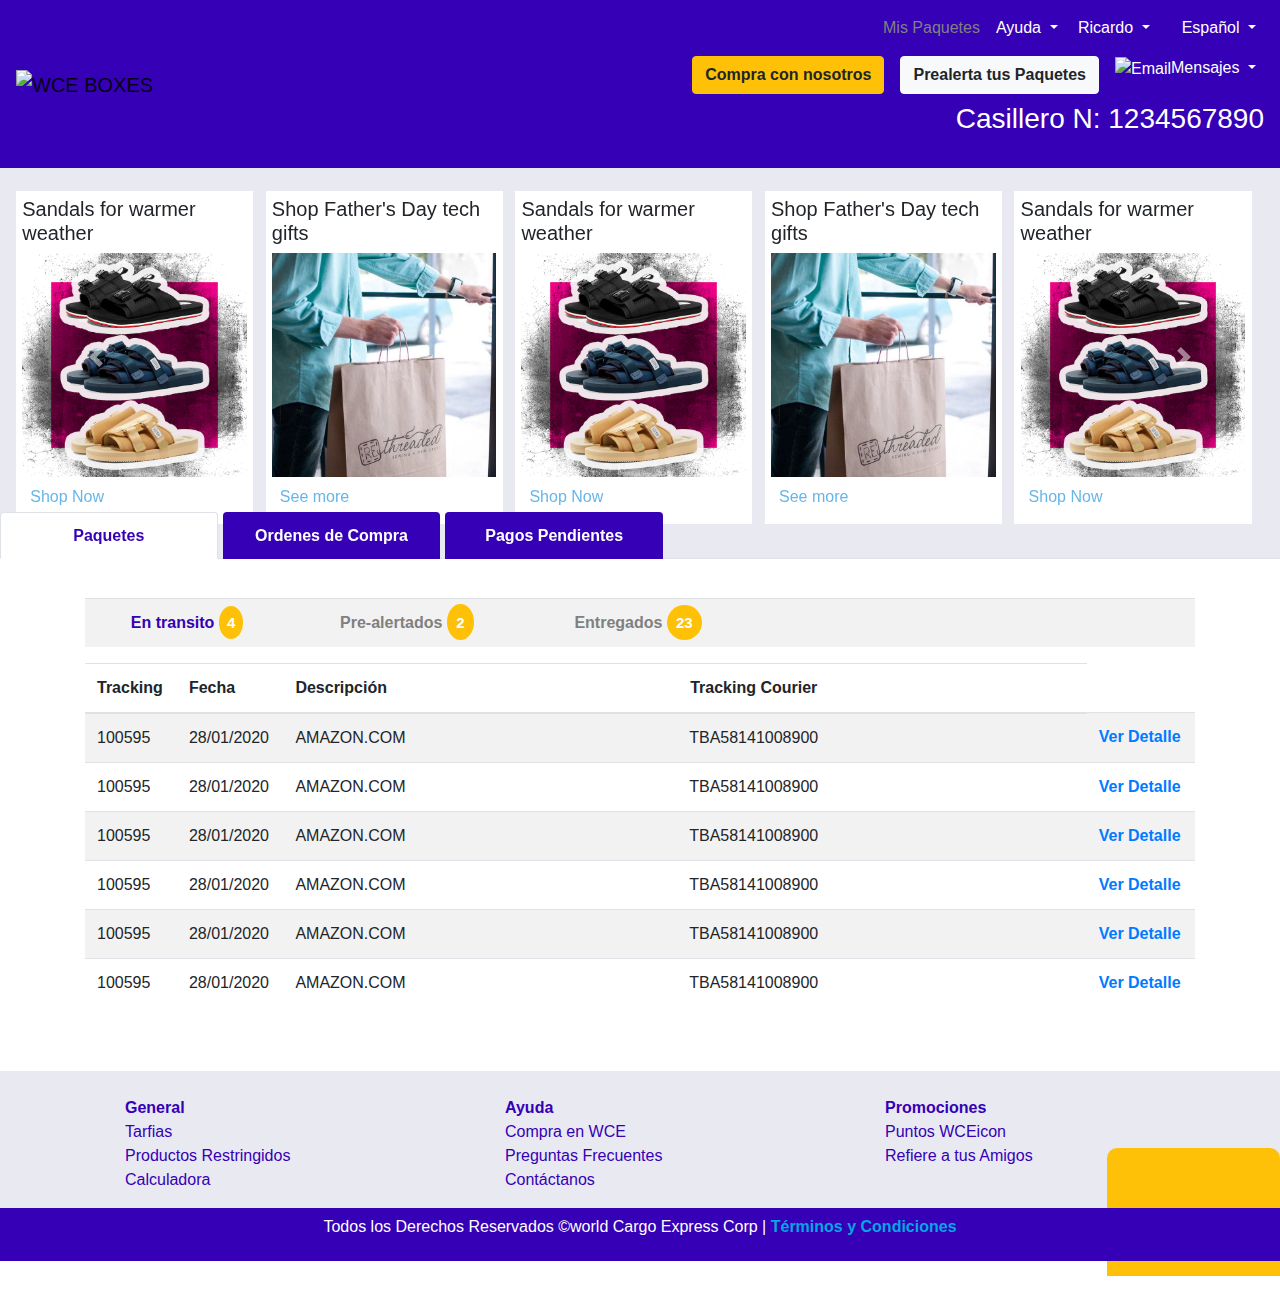
==== index.html @ 46591562 "Primera subida de todos los archivos" ====
<!DOCTYPE html>
<html lang="en" dir="ltr">
  <head>
    <meta charset="utf-8">
    <meta name="viewport" content="width=devce.width, inital-scale=1.0">
    <meta http-equiv="X-UA-Compatible" content="ie=edge">
    <title>WCE BOXES</title>

    <link rel="stylesheet" href="css/master.css">

	<link rel="icon" type="image/png" href="img/favicon.png"/>
    <!-- Boostrap CSS -->
    <link rel="stylesheet" href="https://stackpath.bootstrapcdn.com/bootstrap/4.5.2/css/bootstrap.min.css" integrity="sha384-JcKb8q3iqJ61gNV9KGb8thSsNjpSL0n8PARn9HuZOnIxN0hoP+VmmDGMN5t9UJ0Z" crossorigin="anonymous">
  </head>
  <body>
    <div class="header">
      <nav class="navbar navbar-expand-lg navbar-light">
  <a class="navbar-brand" href="/">
    <img src="img/logo.png" alt="WCE BOXES" style="width:50%">
  </a>
 <button class="navbar-toggler btn-warning ml-auto" style="background:white;margin-top:-60px;" type="button" data-toggle="collapse" data-target="#navbarSupportedContent" aria-controls="navbarSupportedContent" aria-expanded="false" aria-label="Toggle navigation">
    <span class="navbar-toggler-icon"></span>
  </button>

  <div class="collapse navbar-collapse" id="navbarSupportedContent">
  <ul  class="ml-auto" style="list-style-type:none;">
    <li class="nav-item">
      <ul class="navbar-nav" style="float:right;">
        <li class="nav-item">
          <a class="nav-link disabled" style="color:gray;" href="#">
            Mis Paquetes
          </a>
        </li>
        <li class="nav-item dropdown">
          <a style="color:white" class="nav-link dropdown-toggle" href="#" id="navbarDropdown" role="button" data-toggle="dropdown" aria-haspopup="true" aria-expanded="false">
            Ayuda
          </a>
          <div class="dropdown-menu" aria-labelledby="navbarDropdown">
            <a class="dropdown-item" href="#">#</a>
          </div>
        </li>
        <li class="nav-item dropdown">
          <a style="color:white" class="nav-link dropdown-toggle" href="#" id="navbarDropdown" role="button" data-toggle="dropdown" aria-haspopup="true" aria-expanded="false">
            <img src="img/iconProfile.png" class="iconProfile" alt="">  Ricardo
          </a>
          <div class="dropdown-menu" aria-labelledby="navbarDropdown">
            <a class="dropdown-item" href="#">#</a>
          </div>
        </li>
        <li class="nav-item">
          <a class="nav-link disabled" style="color:gray;" href="#">
            <img src="img/iconCompra.png" class="iconProfile" alt="">
          </a>
        </li>
        <li class="nav-item dropdown">
          <a style="color:white" class="nav-link dropdown-toggle" href="#" id="navbarDropdown" role="button" data-toggle="dropdown" aria-haspopup="true" aria-expanded="false">
              Español
          </a>
          <div class="dropdown-menu" aria-labelledby="navbarDropdown">
            <a class="dropdown-item" href="#">#</a>
          </div>
        </li>
      </ul>
    </li>
    <li class="nav-item">
      <ul class="navbar-nav" style="float:right;">
        <li class="nav-item">
          <a class="nav-link" href="#">
            <button class="btn btn-warning btnCompra font-weight-bold" type="button" name="button">
              Compra con nosotros
            </button>
          </a>
        </li>
        <li class="nav-item">
          <a class="nav-link" href="#">
            <button class="btn btn-light btnCompra font-weight-bold" type="button" name="button">
              Prealerta tus Paquetes
            </button>
          </a>
        </li>
        <li class="nav-item dropdown">
          <a style="color:white" class="nav-link dropdown-toggle" href="#" id="navbarDropdown" role="button" data-toggle="dropdown" aria-haspopup="true" aria-expanded="false">
            <img src="img/email.png" alt="Email">Mensajes
          </a>
          <div class="dropdown-menu" aria-labelledby="navbarDropdown">
            <a class="dropdown-item" href="#">#</a>

          </div>
        </li>
      </ul>
    </li>
    <li>
      <ul class="navbar-nav" style="float:right;color:white;">
        <li>
          <h3> Casillero N: 1234567890
          </h3>
        </li>
      </ul>

    </li>
  </ul> 
  
  </div>

</nav>
    </div>
	<div>
	
		<div style="background-color:#e9e9f1;margin-bottom:15px;padding-top:15px;">
		<div id="carouselExampleControls" class="carousel slide" data-ride="carousel">
		  <div class="carousel-inner">
			<div class="carousel-item active">
			  <nav class="navbar navbar-expand-lg navbar-light"> 

 
				  <ul class="navbar-nav cardType">
					<li class="nav-item">
						<h5>Sandals for warmer weather</h5>
						<img src="img/store/sandals.png">
					  <a class="nav-link" style="color:#67b6e7;" href="#">
						Shop Now
					  </a>
					<li class="nav-item">
						<h5>Shop Father's Day tech gifts</h5>
						<img src="img/store/fathers.png">
					  <a class="nav-link" style="color:#67b6e7;" href="#">
						See more
					  </a>
					<li class="nav-item">
						<h5>Sandals for warmer weather</h5>
						<img src="img/store/sandals.png">
					  <a class="nav-link" style="color:#67b6e7;" href="#">
						Shop Now
					  </a>
					<li class="nav-item">
						<h5>Shop Father's Day tech gifts</h5>
						<img src="img/store/fathers.png">
					  <a class="nav-link" style="color:#67b6e7;" href="#">
						See more
					  </a>
					<li class="nav-item">
						<h5>Sandals for warmer weather</h5>
						<img src="img/store/sandals.png">
					  <a class="nav-link" style="color:#67b6e7;" href="#">
						Shop Now
					  </a>
					</li> 
				  </ul> 

			</nav>
			</div>
			<div class="carousel-item">
			  <nav class="navbar navbar-expand-lg navbar-light"> 

 
				  <ul class="navbar-nav cardType">
					<li class="nav-item">
						<h5>Sandals for warmer weather</h5>
						<img src="img/store/sandals.png">
					  <a class="nav-link" style="color:#67b6e7;" href="#">
						Shop Now
					  </a>
					<li class="nav-item">
						<h5>Shop Father's Day tech gifts</h5>
						<img src="img/store/fathers.png">
					  <a class="nav-link" style="color:#67b6e7;" href="#">
						See more
					  </a>
					<li class="nav-item">
						<h5>Sandals for warmer weather</h5>
						<img src="img/store/sandals.png">
					  <a class="nav-link" style="color:#67b6e7;" href="#">
						Shop Now
					  </a>
					<li class="nav-item">
						<h5>Shop Father's Day tech gifts</h5>
						<img src="img/store/fathers.png">
					  <a class="nav-link" style="color:#67b6e7;" href="#">
						See more
					  </a>
					<li class="nav-item">
						<h5>Sandals for warmer weather</h5>
						<img src="img/store/sandals.png">
					  <a class="nav-link" style="color:#67b6e7;" href="#">
						Shop Now
					  </a>
					</li> 
				  </ul> 

			</nav>
			</div>
			<div class="carousel-item">
			  <nav class="navbar navbar-expand-lg navbar-light"> 

 
				  <ul class="navbar-nav cardType">
					<li class="nav-item">
						<h5>Sandals for warmer weather</h5>
						<img src="img/store/sandals.png">
					  <a class="nav-link" style="color:#67b6e7;" href="#">
						Shop Now
					  </a>
					<li class="nav-item">
						<h5>Shop Father's Day tech gifts</h5>
						<img src="img/store/fathers.png">
					  <a class="nav-link" style="color:#67b6e7;" href="#">
						See more
					  </a>
					<li class="nav-item">
						<h5>Sandals for warmer weather</h5>
						<img src="img/store/sandals.png">
					  <a class="nav-link" style="color:#67b6e7;" href="#">
						Shop Now
					  </a>
					<li class="nav-item">
						<h5>Shop Father's Day tech gifts</h5>
						<img src="img/store/fathers.png">
					  <a class="nav-link" style="color:#67b6e7;" href="#">
						See more
					  </a>
					<li class="nav-item">
						<h5>Sandals for warmer weather</h5>
						<img src="img/store/sandals.png">
					  <a class="nav-link" style="color:#67b6e7;" href="#">
						Shop Now
					  </a>
					</li> 
				  </ul> 

			</nav>
			</div>
		  </div>
		  <a class="carousel-control-prev" href="#carouselExampleControls" role="button" data-slide="prev">
			<span class="carousel-control-prev-icon" aria-hidden="true"></span>
			<span class="sr-only">Previous</span>
		  </a>
		  <a class="carousel-control-next" href="#carouselExampleControls" role="button" data-slide="next">
			<span class="carousel-control-next-icon" aria-hidden="true"></span>
			<span class="sr-only">Next</span>
		  </a>
		</div>
		<ul class="nav nav-tabs font-weight-bold panelList" style="margin-bottom:3%;margin-top:-20px;">
		  <li class="nav-item">
			<a class="nav-link active" style="color: rgb(53, 0, 182);" href="#">Paquetes</a>
		  </li>
		  <li class="nav-item">
			<a class="nav-link" href="#">Ordenes de Compra</a>
		  </li>
		  <li class="nav-item">
			<a class="nav-link" href="#">Pagos Pendientes</a>
		  </li> 
		</ul>
		</div>
		
		
		<center>
		<div class="container">
			<table class="table table-striped tableTransac">
				<tr>
				  <td class="circleButton font-weight-bold" style="color:rgb(53, 0, 182)">En transito <span class="btn-warning">4</span></td>
				  <td class="circleButton font-weight-bold" style="color:gray">Pre-alertados <span class="btn-warning">2</span></td>
				  <td class="circleButton font-weight-bold" style="color:gray">Entregados <span class="btn-warning">23</span></td>
				  <td scope="col" class="tableBig2" style="width:40%;"></td>
				</tr> 
			</table>
			<div class="table-responsive-sm">
				<table class="table table-striped borderless">
				  <thead>
					<tr>
					  <th scope="col">Tracking</th>
					  <th scope="col">Fecha</th>
					  <th scope="col">Descripción</th>
					  <th scope="col" class="tdBig">Tracking Courier</th>
					</tr>
				  </thead>
				  <tbody>
					<tr>
					  <td>100595</td>
					  <td>28/01/2020</td>
					  <td>AMAZON.COM</td>
					  <td class="tdBig">TBA58141008900</td>
					  <td><a href="#" class="font-weight-bold"> Ver Detalle</a></td>
					</tr> 
					<tr>
					  <td>100595</td>
					  <td>28/01/2020</td>
					  <td>AMAZON.COM</td>
					  <td class="tdBig">TBA58141008900</td>
					  <td><a href="#" class="font-weight-bold"> Ver Detalle</a></td>
					</tr> 
					<tr>
					  <td>100595</td>
					  <td>28/01/2020</td>
					  <td>AMAZON.COM</td>
					  <td class="tdBig">TBA58141008900</td>
					  <td><a href="#" class="font-weight-bold"> Ver Detalle</a></td>
					</tr> 
					<tr>
					  <td>100595</td>
					  <td>28/01/2020</td>
					  <td>AMAZON.COM</td>
					  <td class="tdBig">TBA58141008900</td>
					  <td><a href="#" class="font-weight-bold"> Ver Detalle</a></td>
					</tr> 
					<tr>
					  <td>100595</td>
					  <td>28/01/2020</td>
					  <td>AMAZON.COM</td>
					  <td class="tdBig">TBA58141008900</td>
					  <td><a href="#" class="font-weight-bold"> Ver Detalle</a></td>
					</tr> 
					<tr>
					  <td>100595</td>
					  <td>28/01/2020</td>
					  <td>AMAZON.COM</td>
					  <td class="tdBig">TBA58141008900</td>
					  <td><a href="#" class="font-weight-bold"> Ver Detalle</a></td>
					</tr> 
				  </tbody>
				</table
			</div>
		</div>
		</center>
	</div>
	<div style="background-color:#e9e9f1;padding-top:2%;margin-top:5%;">
	<div class="container">
		<div class="row">
			<div class="col-sm">
				<ul class="beforeFooter">
					<li class="font-weight-bold">General</li>
					<li><a href="#">Tarfias</a></li>
					<li><a href="#">Productos Restringidos</a></li>
					<li><a href="#">Calculadora</a></li>
				</ul>
			</div>
			<div class="col-sm">
				<ul class="beforeFooter">
					<li class="font-weight-bold">Ayuda</li>
					<li><a href="#">Compra en WCE</a></li>
					<li><a href="#">Preguntas Frecuentes</a></li>
					<li><a href="#">Contáctanos</a></li>
				</ul>
			</div>
			<div class="col-sm">
				<ul class="beforeFooter">
					<li class="font-weight-bold">Promociones</li>
					<li><a href="#">Puntos WCEicon</a></li>
					<li><a href="#">Refiere a tus Amigos</a></li>
				</ul>
			</div>
		</div>
	</div>
	</div>
	<footer>
		<div class="btn-warning font-weight-bold chatBtn" type="button" name="button">
		  <img src="img/chat.png" class="iconChat" alt="">Chat
		</div>
		
		<div class="textFooter">
			<p>Todos los Derechos Reservados ©world Cargo Express Corp | <a href="#">Términos y Condiciones</a> </p>
		</div>
	
	</footer>
    <!-- Boostrap JavaScript -->
    <script src="https://code.jquery.com/jquery-3.5.1.slim.min.js" integrity="sha384-DfXdz2htPH0lsSSs5nCTpuj/zy4C+OGpamoFVy38MVBnE+IbbVYUew+OrCXaRkfj" crossorigin="anonymous"></script>
    <script src="https://cdn.jsdelivr.net/npm/popper.js@1.16.1/dist/umd/popper.min.js" integrity="sha384-9/reFTGAW83EW2RDu2S0VKaIzap3H66lZH81PoYlFhbGU+6BZp6G7niu735Sk7lN" crossorigin="anonymous"></script>
    <script src="https://stackpath.bootstrapcdn.com/bootstrap/4.5.2/js/bootstrap.min.js" integrity="sha384-B4gt1jrGC7Jh4AgTPSdUtOBvfO8shuf57BaghqFfPlYxofvL8/KUEfYiJOMMV+rV" crossorigin="anonymous"></script>
  </body>
</html>
---- css/master.css ----
.header{
  background: rgb(53, 0, 182);
}
.header .navbar{
  background: rgb(53, 0, 182);
}
.btnCompra{
  color: rgb(53, 0, 182);
  font-weight: bold;
}
.iconProfile{
  width: 20px;
  margin-top: -5px;
} 
.cardType li{
	background:white;
	padding:0.5%;
	margin-right:1%;
}
.cardType li img{
	width:100%;
}
.cardType .linkColor{
	color:blue;
}
.panelList{
	background:transparent;
	position: relative;
	z-index:1;
}
.panelList li{
margin-right:0.4%;
width:17%;
text-align:center; 
}
.panelList li a{
	color:white;
	padding-top:5%;
	padding-bottom:5%;
	background: rgb(53, 0, 182);
} 

.BodyContent{
	width:90%;
}
.circleButton span {
  width: 30px;
  height: 30px;
  text-align: center;
  padding: 4.5%;
  font-size: 15px;
  line-height: 1.428571429;
  border-radius: 50%;
  color:white;
  font-weight:bold; 
}
.headerTransito{
	background:#f2f2f2;
}
.tdBig{
	width:60%;
	text-align:center;
}
.borderless td, .borderless th {
    border: none;
}
.tableTransac tr td{
	text-align:center;
}
.beforeFooter{
	list-style-type:none;
	text-align:left;
}
.beforeFooter li{
	color:rgb(53, 0, 182)
}
.beforeFooter li a{
	color:rgb(53, 0, 182)
}
.textFooter{
	background:rgb(53, 0, 182);
	text-align:center;
	color:white;
	padding:0.5%;
	position:absolute;
	width:100%;
}
.textFooter a{
	color:#02a7e4;
	font-weight:bold;
}

.chatBtn{
	float:right;
	font-size:2em;
	position:relative;
	top:-60px;
	padding-left:4%;
	padding-right:4%;
	padding-top:0.5%;
	padding-bottom:2%;
	border-radius:10px 10px 0% 0%;
	color:#3500b6;
	margin-bottom:-20px;
	
}
.iconChat{
	width:30%;
	margin-right:7%;
}
.chatBtn2{
	float:right;
	top:-93px;
	font-size:2em;
	position:relative;
	padding-left:4%;
	padding-right:4%;
	padding-top:0.5%;
	padding-bottom:0.5%;
	border-radius:10px 10px 0% 0%;
	color:#3500b6;
	
}
.formBackground input{
	
	
	color:rgb(53, 0, 182);
	background:#e9e9f1;
}
.formBackground select{
	background:#e9e9f1;
	color:rgb(53, 0, 182);
}
.totalAproximado{
	border: 1px solid #e9e9f1;
	padding-bottom:3%;
}
.totalAproximado .cabecera{
	text-align:center;
	background:#e9e9f1;
	margin-bottom:3%;
}
.totalAproximado .cabecera span{
	font-weight:bold;
	font-size:2em;
}
.totalAproximado ul{
	list-style:none;
}
.totalAproximado ul li h3{
	padding-bottom:5%;
}
.totalAproximado .spaceList li{
	padding-top:3%;
}
.btnComprar{
	text-align:center;
	margin-top:3%;
	margin-bottom:-3%;
}
.btnComprar button{
	font-weight:bold;
	padding-left:15%;
	padding-right:15%;
	font-size:2em;
	color:#3500b6;
} 
#inputDetalle{
	background: url(../img/detalle.png) no-repeat scroll 1px 1px;
	padding-left:110px;
	background-color:#e9e9f1;
}
.formBackground #inputSearch{ 
	background: url(../img/search.png) no-repeat scroll 5px -8px;
	background-color:#3500b6;
	color:white;
	font-weight:bold;
	font-size:1.2em;
	padding-left:8%;
	height:50px;
}
@media only screen and (max-width: 990px) {
		
	.chatBtn2{
		float:right;
		top:-63px;
		font-size:2em;
		position:relative;
		padding-left:4%;
		padding-right:4%;
		padding-top:0.5%;
		padding-bottom:0.5%;
		border-radius:10px 10px 0% 0%;
		color:#3500b6;
		
	}
    .tableBig2 {
        display: none;
    }
	.panelList li{
	margin-right:0.4%;
	width:32.5%;
	text-align:center;
	
	}
	
.panelList li a{
	color:white;
	height:50px;
	padding-top:0%;
	padding-bottom:0%;
	background: rgb(53, 0, 182);
} 
	
}
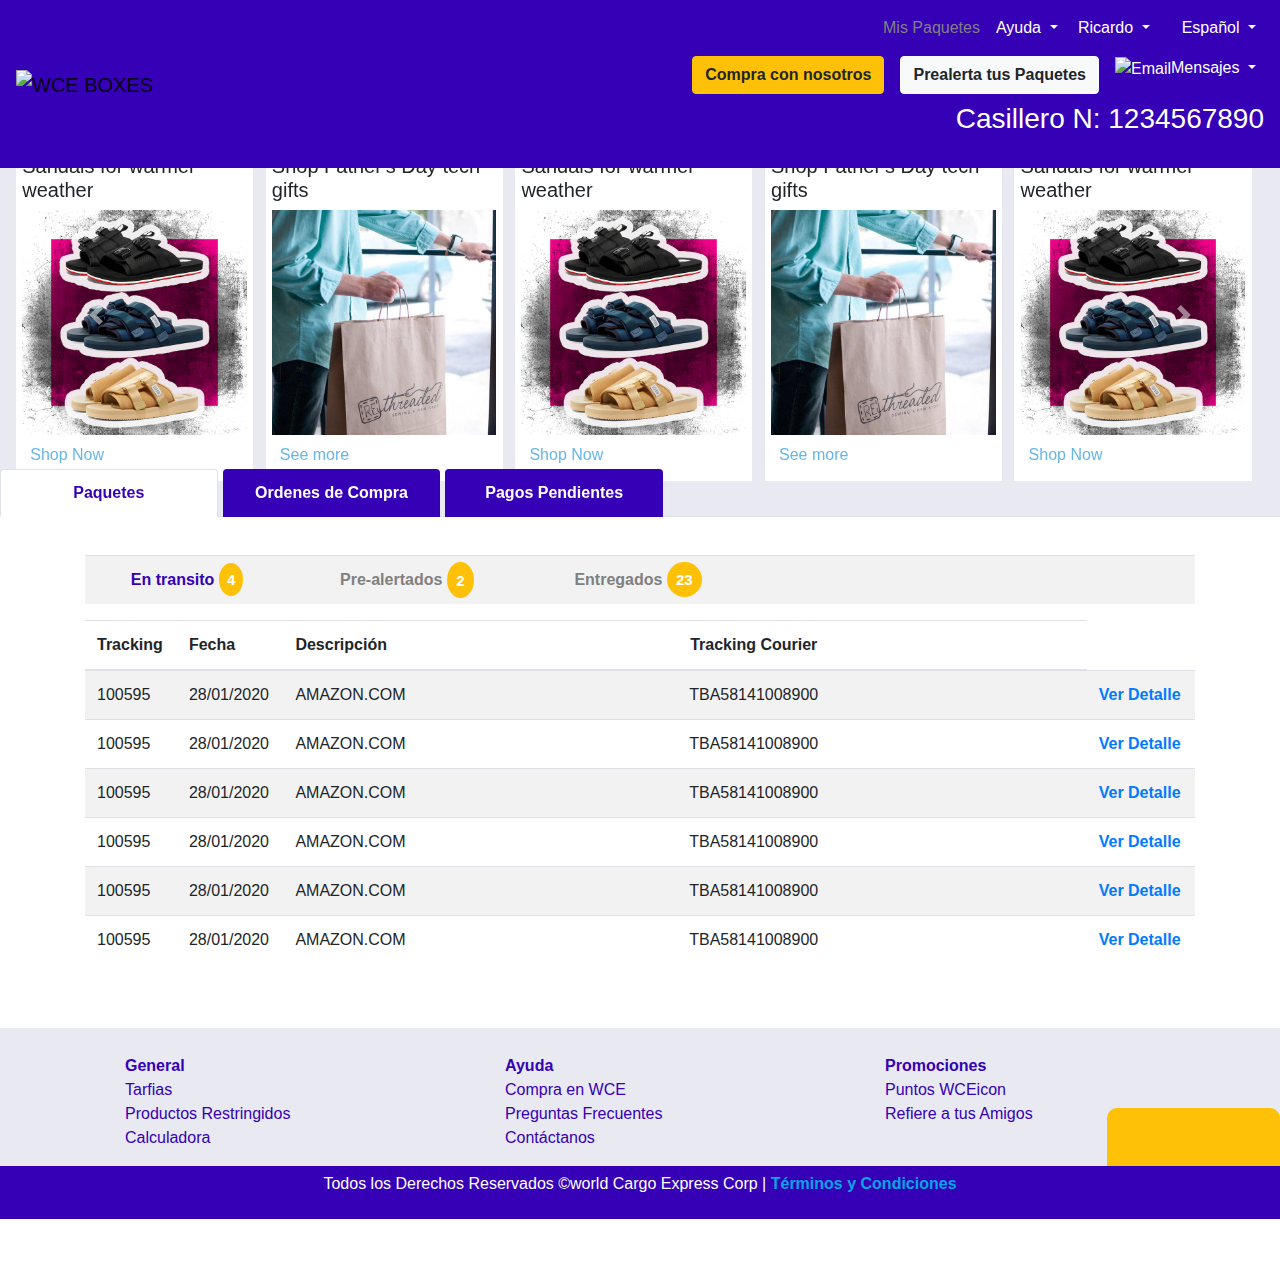
==== commit a79d57ad: "Tercera subida" ====
--- a/index.html
+++ b/index.html
@@ -4,7 +4,18 @@
     <meta charset="utf-8">
     <meta name="viewport" content="width=devce.width, inital-scale=1.0">
     <meta http-equiv="X-UA-Compatible" content="ie=edge">
+
     <title>WCE BOXES</title>
+    <meta property="og:title" content="WCE BOXES">
+    <meta property="og:type" content="Website">
+    <meta property="og:url" content="">
+    <meta property="og:image" content="">
+    <meta property="og:description" content="WCE BOXES">
+
+og:type
+og:url
+og:image
+og:description
 
     <link rel="stylesheet" href="css/master.css">
 
@@ -98,21 +109,21 @@
       </ul>
 
     </li>
-  </ul> 
-  
+  </ul>
+
   </div>
 
 </nav>
     </div>
 	<div>
-	
-		<div style="background-color:#e9e9f1;margin-bottom:15px;padding-top:15px;">
+
+		<div style="background-color:#e9e9f1;margin-bottom:15px;padding-top:15px;margin-top:7.9%;">
 		<div id="carouselExampleControls" class="carousel slide" data-ride="carousel">
 		  <div class="carousel-inner">
 			<div class="carousel-item active">
-			  <nav class="navbar navbar-expand-lg navbar-light"> 
-
- 
+			  <nav class="navbar navbar-expand-lg navbar-light">
+
+
 				  <ul class="navbar-nav cardType">
 					<li class="nav-item">
 						<h5>Sandals for warmer weather</h5>
@@ -144,15 +155,15 @@
 					  <a class="nav-link" style="color:#67b6e7;" href="#">
 						Shop Now
 					  </a>
-					</li> 
-				  </ul> 
+					</li>
+				  </ul>
 
 			</nav>
 			</div>
 			<div class="carousel-item">
-			  <nav class="navbar navbar-expand-lg navbar-light"> 
-
- 
+			  <nav class="navbar navbar-expand-lg navbar-light">
+
+
 				  <ul class="navbar-nav cardType">
 					<li class="nav-item">
 						<h5>Sandals for warmer weather</h5>
@@ -184,15 +195,15 @@
 					  <a class="nav-link" style="color:#67b6e7;" href="#">
 						Shop Now
 					  </a>
-					</li> 
-				  </ul> 
+					</li>
+				  </ul>
 
 			</nav>
 			</div>
 			<div class="carousel-item">
-			  <nav class="navbar navbar-expand-lg navbar-light"> 
-
- 
+			  <nav class="navbar navbar-expand-lg navbar-light">
+
+
 				  <ul class="navbar-nav cardType">
 					<li class="nav-item">
 						<h5>Sandals for warmer weather</h5>
@@ -224,8 +235,8 @@
 					  <a class="nav-link" style="color:#67b6e7;" href="#">
 						Shop Now
 					  </a>
-					</li> 
-				  </ul> 
+					</li>
+				  </ul>
 
 			</nav>
 			</div>
@@ -248,11 +259,11 @@
 		  </li>
 		  <li class="nav-item">
 			<a class="nav-link" href="#">Pagos Pendientes</a>
-		  </li> 
+		  </li>
 		</ul>
 		</div>
-		
-		
+
+
 		<center>
 		<div class="container">
 			<table class="table table-striped tableTransac">
@@ -261,7 +272,7 @@
 				  <td class="circleButton font-weight-bold" style="color:gray">Pre-alertados <span class="btn-warning">2</span></td>
 				  <td class="circleButton font-weight-bold" style="color:gray">Entregados <span class="btn-warning">23</span></td>
 				  <td scope="col" class="tableBig2" style="width:40%;"></td>
-				</tr> 
+				</tr>
 			</table>
 			<div class="table-responsive-sm">
 				<table class="table table-striped borderless">
@@ -280,42 +291,42 @@
 					  <td>AMAZON.COM</td>
 					  <td class="tdBig">TBA58141008900</td>
 					  <td><a href="#" class="font-weight-bold"> Ver Detalle</a></td>
-					</tr> 
-					<tr>
-					  <td>100595</td>
-					  <td>28/01/2020</td>
-					  <td>AMAZON.COM</td>
-					  <td class="tdBig">TBA58141008900</td>
-					  <td><a href="#" class="font-weight-bold"> Ver Detalle</a></td>
-					</tr> 
-					<tr>
-					  <td>100595</td>
-					  <td>28/01/2020</td>
-					  <td>AMAZON.COM</td>
-					  <td class="tdBig">TBA58141008900</td>
-					  <td><a href="#" class="font-weight-bold"> Ver Detalle</a></td>
-					</tr> 
-					<tr>
-					  <td>100595</td>
-					  <td>28/01/2020</td>
-					  <td>AMAZON.COM</td>
-					  <td class="tdBig">TBA58141008900</td>
-					  <td><a href="#" class="font-weight-bold"> Ver Detalle</a></td>
-					</tr> 
-					<tr>
-					  <td>100595</td>
-					  <td>28/01/2020</td>
-					  <td>AMAZON.COM</td>
-					  <td class="tdBig">TBA58141008900</td>
-					  <td><a href="#" class="font-weight-bold"> Ver Detalle</a></td>
-					</tr> 
-					<tr>
-					  <td>100595</td>
-					  <td>28/01/2020</td>
-					  <td>AMAZON.COM</td>
-					  <td class="tdBig">TBA58141008900</td>
-					  <td><a href="#" class="font-weight-bold"> Ver Detalle</a></td>
-					</tr> 
+					</tr>
+					<tr>
+					  <td>100595</td>
+					  <td>28/01/2020</td>
+					  <td>AMAZON.COM</td>
+					  <td class="tdBig">TBA58141008900</td>
+					  <td><a href="#" class="font-weight-bold"> Ver Detalle</a></td>
+					</tr>
+					<tr>
+					  <td>100595</td>
+					  <td>28/01/2020</td>
+					  <td>AMAZON.COM</td>
+					  <td class="tdBig">TBA58141008900</td>
+					  <td><a href="#" class="font-weight-bold"> Ver Detalle</a></td>
+					</tr>
+					<tr>
+					  <td>100595</td>
+					  <td>28/01/2020</td>
+					  <td>AMAZON.COM</td>
+					  <td class="tdBig">TBA58141008900</td>
+					  <td><a href="#" class="font-weight-bold"> Ver Detalle</a></td>
+					</tr>
+					<tr>
+					  <td>100595</td>
+					  <td>28/01/2020</td>
+					  <td>AMAZON.COM</td>
+					  <td class="tdBig">TBA58141008900</td>
+					  <td><a href="#" class="font-weight-bold"> Ver Detalle</a></td>
+					</tr>
+					<tr>
+					  <td>100595</td>
+					  <td>28/01/2020</td>
+					  <td>AMAZON.COM</td>
+					  <td class="tdBig">TBA58141008900</td>
+					  <td><a href="#" class="font-weight-bold"> Ver Detalle</a></td>
+					</tr>
 				  </tbody>
 				</table
 			</div>
@@ -355,11 +366,11 @@
 		<div class="btn-warning font-weight-bold chatBtn" type="button" name="button">
 		  <img src="img/chat.png" class="iconChat" alt="">Chat
 		</div>
-		
+
 		<div class="textFooter">
 			<p>Todos los Derechos Reservados ©world Cargo Express Corp | <a href="#">Términos y Condiciones</a> </p>
 		</div>
-	
+
 	</footer>
     <!-- Boostrap JavaScript -->
     <script src="https://code.jquery.com/jquery-3.5.1.slim.min.js" integrity="sha384-DfXdz2htPH0lsSSs5nCTpuj/zy4C+OGpamoFVy38MVBnE+IbbVYUew+OrCXaRkfj" crossorigin="anonymous"></script>
--- a/css/master.css
+++ b/css/master.css
@@ -1,7 +1,10 @@
 
- 
 .header{
   background: rgb(53, 0, 182);
+  position: fixed;
+  width: 100%;
+  top: 0;
+  z-index: 99999999;
 }
 .header .navbar{
   background: rgb(53, 0, 182);
@@ -13,7 +16,7 @@
 .iconProfile{
   width: 20px;
   margin-top: -5px;
-} 
+}
 .cardType li{
 	background:white;
 	padding:0.5%;
@@ -33,14 +36,14 @@
 .panelList li{
 margin-right:0.4%;
 width:17%;
-text-align:center; 
+text-align:center;
 }
 .panelList li a{
 	color:white;
 	padding-top:5%;
 	padding-bottom:5%;
 	background: rgb(53, 0, 182);
-} 
+}
 
 .BodyContent{
 	width:90%;
@@ -54,7 +57,7 @@
   line-height: 1.428571429;
   border-radius: 50%;
   color:white;
-  font-weight:bold; 
+  font-weight:bold;
 }
 .headerTransito{
 	background:#f2f2f2;
@@ -96,15 +99,13 @@
 	float:right;
 	font-size:2em;
 	position:relative;
-	top:-60px;
+	top:-58px;
 	padding-left:4%;
 	padding-right:4%;
 	padding-top:0.5%;
-	padding-bottom:2%;
 	border-radius:10px 10px 0% 0%;
 	color:#3500b6;
-	margin-bottom:-20px;
-	
+
 }
 .iconChat{
 	width:30%;
@@ -121,13 +122,13 @@
 	padding-bottom:0.5%;
 	border-radius:10px 10px 0% 0%;
 	color:#3500b6;
-	
+
 }
 .formBackground input{
-	
-	
+
+
 	color:rgb(53, 0, 182);
-	background:#e9e9f1;
+	background-color:#e9e9f1;
 }
 .formBackground select{
 	background:#e9e9f1;
@@ -166,23 +167,56 @@
 	padding-right:15%;
 	font-size:2em;
 	color:#3500b6;
-} 
+}
 #inputDetalle{
 	background: url(../img/detalle.png) no-repeat scroll 1px 1px;
 	padding-left:110px;
 	background-color:#e9e9f1;
 }
-.formBackground #inputSearch{ 
+
+
+.formBackground #inputLB{
+	background: url(../img/lb.png) no-repeat scroll 90% 0px;
+	background-color:#e9e9f1;
+}
+.formBackground #inputPrecio{
+	background: url(../img/lb.png) no-repeat scroll 0% 1200px;
+	background-color:#e9e9f1;
+}
+.formBackground #inputAddress{
+	background: url(../img/lb.png) no-repeat scroll 0% 1200px;
+	background-color:#e9e9f1;
+}
+
+.formBackground #inputSearch{
 	background: url(../img/search.png) no-repeat scroll 5px -8px;
 	background-color:#3500b6;
 	color:white;
 	font-weight:bold;
 	font-size:1.2em;
-	padding-left:8%;
+	padding-left:100px;
 	height:50px;
 }
+
+.contBody{
+  margin-top:10%;
+}
 @media only screen and (max-width: 990px) {
-		
+  .contBody{
+    margin-top:20%;
+  }
+  .chatBtn{
+  	float:right;
+  	font-size:2em;
+  	position:relative;
+  	top:-48px;
+  	padding-left:4%;
+  	padding-right:4%;
+  	padding-top:0.5%;
+  	border-radius:10px 10px 0% 0%;
+  	color:#3500b6;
+
+  }
 	.chatBtn2{
 		float:right;
 		top:-63px;
@@ -194,7 +228,7 @@
 		padding-bottom:0.5%;
 		border-radius:10px 10px 0% 0%;
 		color:#3500b6;
-		
+
 	}
     .tableBig2 {
         display: none;
@@ -203,17 +237,15 @@
 	margin-right:0.4%;
 	width:32.5%;
 	text-align:center;
-	
+
 	}
-	
+
 .panelList li a{
 	color:white;
 	height:50px;
 	padding-top:0%;
 	padding-bottom:0%;
 	background: rgb(53, 0, 182);
-} 
-	
-}
-
-	+}
+
+}
